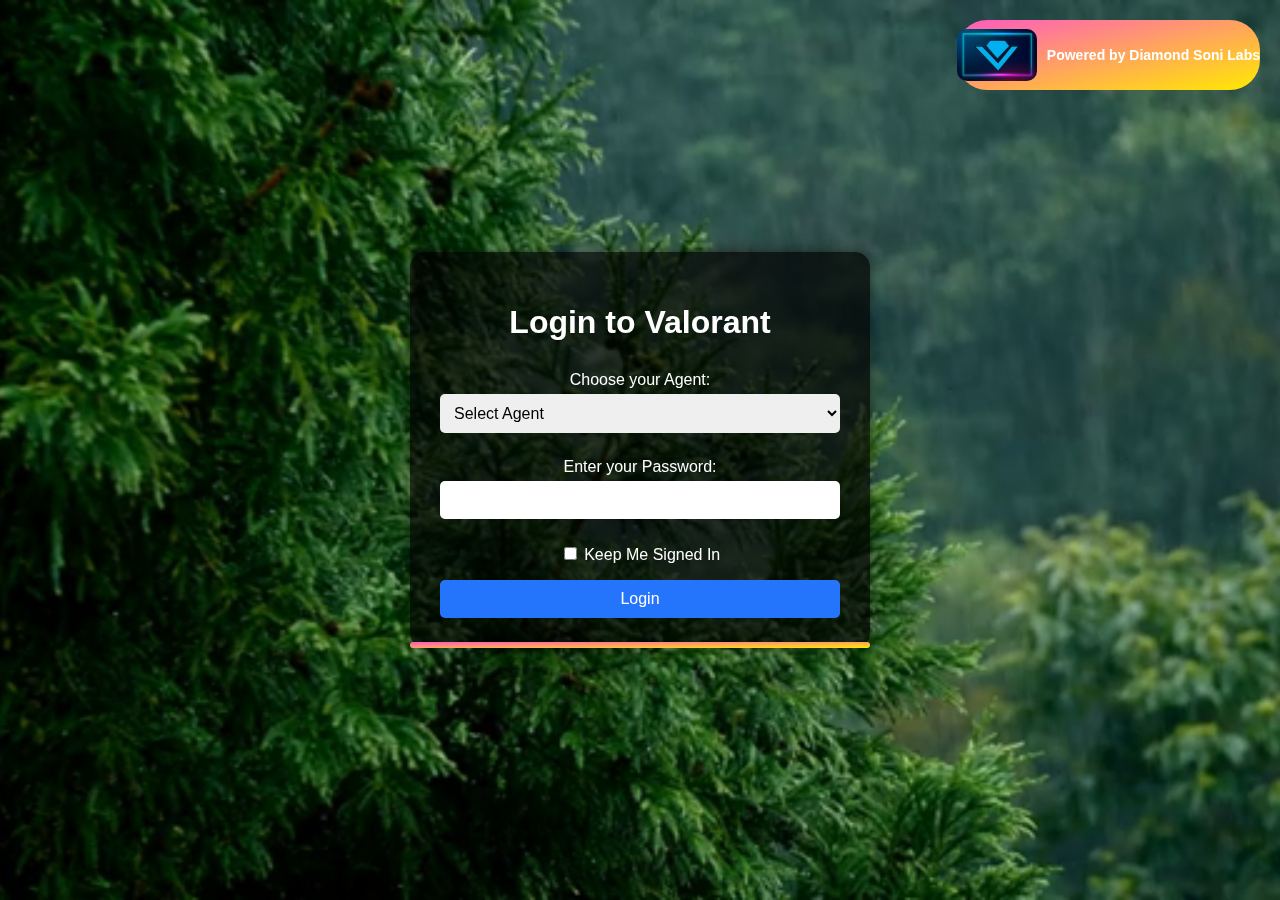
==== index.html @ 5870d188 "signedin" ====
<!DOCTYPE html>
<html lang="en">
<head>
    <meta charset="UTF-8">
    <meta name="viewport" content="width=device-width, initial-scale=1.0">
    <title>Valorant Login</title>
    <link rel="stylesheet" href="style.css">
    <link rel="icon" type="image/x-icon" href="valo.png">
</head>
<body><div class="video-background">
    <video autoplay muted loop>
      <source src="back.mp4" type="video/mp4">
      Your browser does not support the video tag.
    </video>
  </div>

    
    <div style="background-image: linear-gradient(to bottom right, #ff5ac0, #ffea00);
    height: 70px; border-radius: 30px;" class="header">
        <img src="diamond.jpg" alt="Diamond Soni Labs" class="header-image">
        <p class="powered-by">Powered by Diamond Soni Labs</p>
    </div>
    <div class="login-container">
        <h1>Login to Valorant</h1>
        <form id="loginForm">
            <label for="agent">Choose your Agent:</label>
            <select id="agent" name="agent" onchange="showAgentPreview()">
                <option value="">Select Agent</option>
                <option value="Jett">Jett</option>
                <option value="Phoenix">Phoenix</option>
                <option value="Sage">Sage</option>
                <option value="Reyna">Reyna</option>
                <option value="Omen">Omen</option>
                <option value="Raze">Raze</option>
                <option value="Brimstone">Brimstone</option>
                <option value="Killjoy">Killjoy</option>
                <option value="Viper">Viper</option>
                <option value="Sova">Sova</option>
                <option value="Cypher">Cypher</option>
                <option value="Yoru">Yoru</option>
                <option value="Clove">Clove</option>
                <option value="Tejo">Tejo</option>
                <option value="Neon">Neon</option>
            </select>

            <div id="agentPreview" class="agent-preview"></div>

            <label for="password">Enter your Password:</label>
            <input type="password" id="password" name="password" required>
            <label>
                <input type="checkbox" id="keepMeSignedIn">
                Keep Me Signed In
            </label>

            <button type="submit">Login</button>
        </form>
    </div>
    
    <script src="script.js"></script>
</body>
</html>
---- style.css ----
/* Existing body and layout styles */
/* Full-page styling */
body, html {
    margin: 0;
    padding: 0;
    height: 100%;
    width: 100%;
    overflow: hidden;
    font-family: Arial, sans-serif;
    display: flex;
    justify-content: center;
    align-items: center;
    height: 100vh;
    margin: 0;
    color: white;
}

/* Video background */
.video-background {
    position: fixed;
    top: 0;
    left: 0;
    width: 100%;
    height: 100%;
    z-index: -1; /* Places the video behind all other content */
    overflow: hidden;
}

.video-background video {
    width: 100%;
    height: 100%;
    object-fit: cover; /* Ensures the video fills the screen without distortion */
}

/* Add a fading overlay */
.video-background::after {
    content: '';
    position: absolute;
    top: 0;
    left: 0;
    width: 100%;
    height: 100%;
    background: rgba(0, 0, 0, 0.5); /* Slight dark overlay for readability */
    z-index: -1; /* Overlay sits above video, but behind other content */
}

/* Header with image and text on the top-right */
.header {
    position: absolute;
    top: 20px;
    right: 20px;
    display: flex;
    justify-content: space-between;
    align-items: center;
}

.header-image {
    width: 80px;
    height: auto;
    border-radius: 10px;
}

.powered-by {
    font-size: 14px;
    font-weight: bold;
    color: white;
    margin-left: 10px;
}

/* Login container styles */
.login-container {
    background-color: rgba(0, 0, 0, 0.7);
    padding: 30px;
    border-radius: 15px;
    text-align: center;
    width: 400px;
    box-shadow: 0 0 15px rgba(0, 0, 0, 0.5);


}
.login-container {
    position: relative; /* Necessary for pseudo-element positioning */
}

.login-container::after {
    content: '';
    position: absolute;
    bottom: 0;
    left: 0;
    width: 100%;
    height: 6px; /* Border thickness */
    border-radius: 30px;
    background: linear-gradient(to bottom right, #ff5ac0, #ffea00); /* Gradient */
}


h1 {
    font-size: 2rem;
    margin-bottom: 20px;
}

form {
    display: flex;
    flex-direction: column;
}

label {
    margin: 10px 0 5px;
}

select, input {
    padding: 10px;
    border-radius: 5px;
    border: none;
    margin-bottom: 15px;
    font-size: 1rem;
}

button {
    padding: 10px;
    background-color: #2575fc;
    border: none;
    border-radius: 5px;
    color: white;
    font-size: 1rem;
    cursor: pointer;
}

button:hover {
    background-color: #6a11cb;
}

/* Agent preview styling */
.agent-preview img {
    width: 100%;
    border-radius: 10px;
    margin-top: 15px;
}
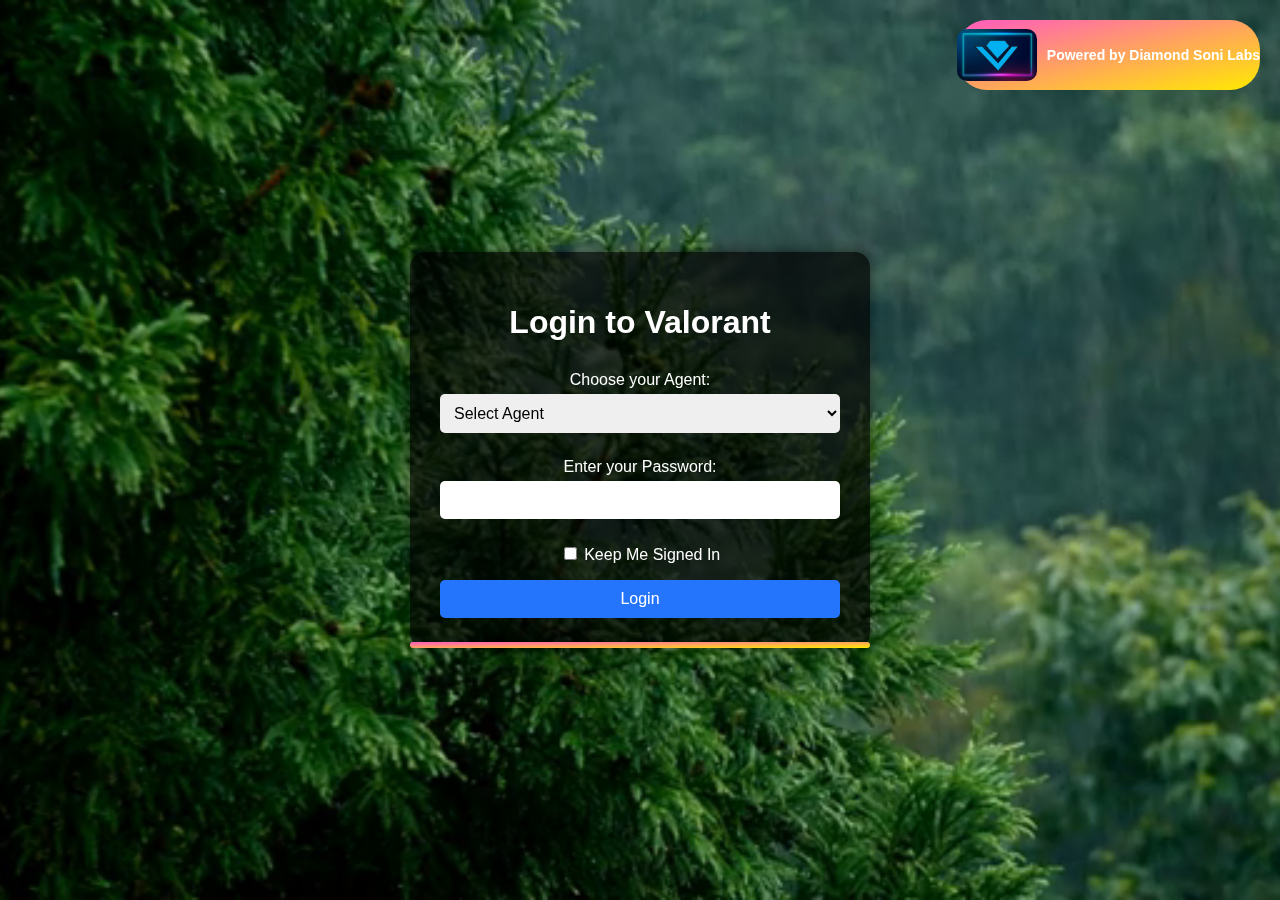
==== commit d749c3cb: "tag" ====
--- a/index.html
+++ b/index.html
@@ -37,8 +37,8 @@
                 <option value="Viper">Viper</option>
                 <option value="Sova">Sova</option>
                 <option value="Cypher">Cypher</option>
-                <option value="Yoru">Yoru</option>
-                <option value="Clove">Clove</option>
+                <option value="Yoru⭐">Yoru</option>
+                <option value="Clove🛠️">Clove</option>
                 <option value="Tejo">Tejo</option>
                 <option value="Neon">Neon</option>
             </select>
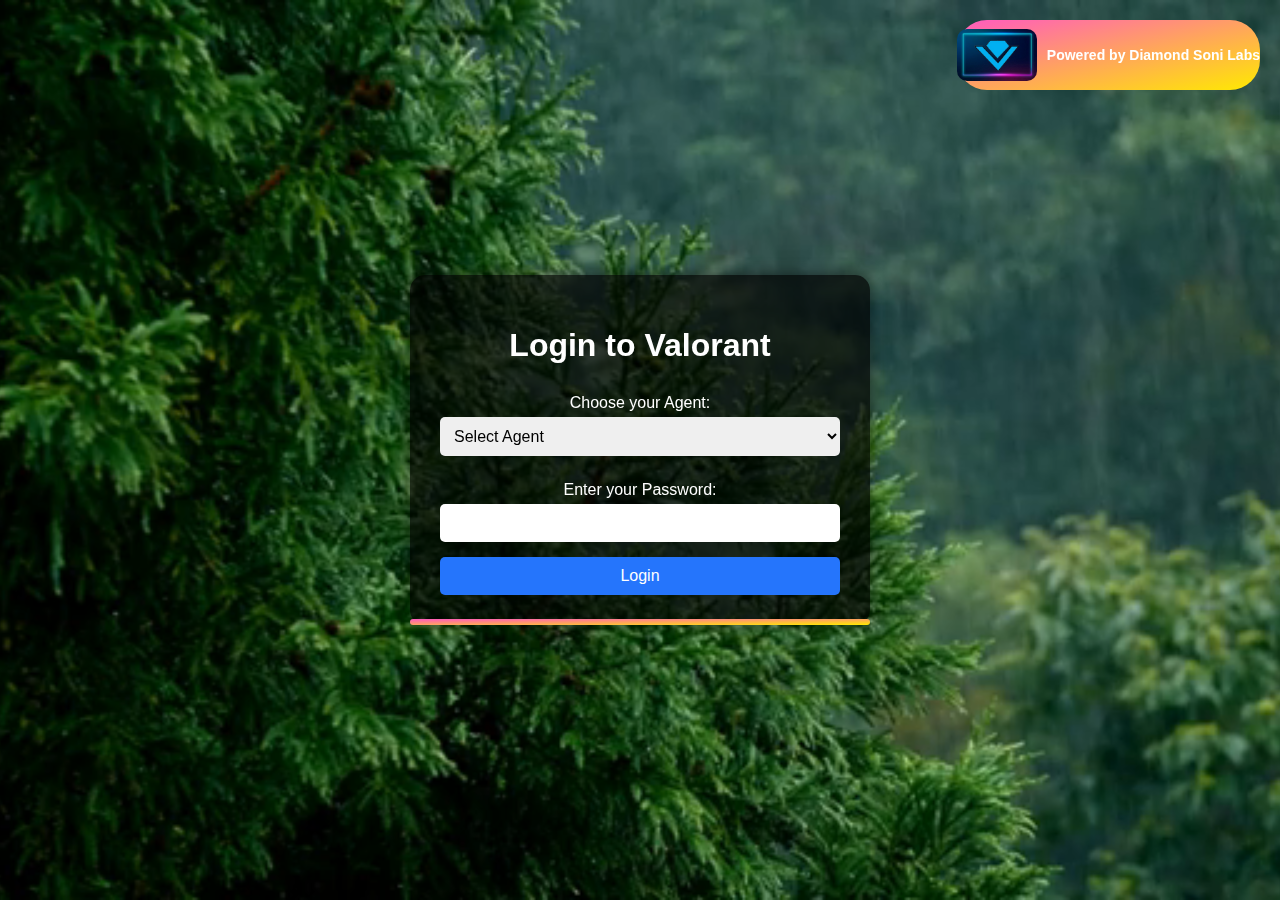
==== commit d2e37979: "bugfix" ====
--- a/index.html
+++ b/index.html
@@ -47,10 +47,6 @@
 
             <label for="password">Enter your Password:</label>
             <input type="password" id="password" name="password" required>
-            <label>
-                <input type="checkbox" id="keepMeSignedIn">
-                Keep Me Signed In
-            </label>
 
             <button type="submit">Login</button>
         </form>
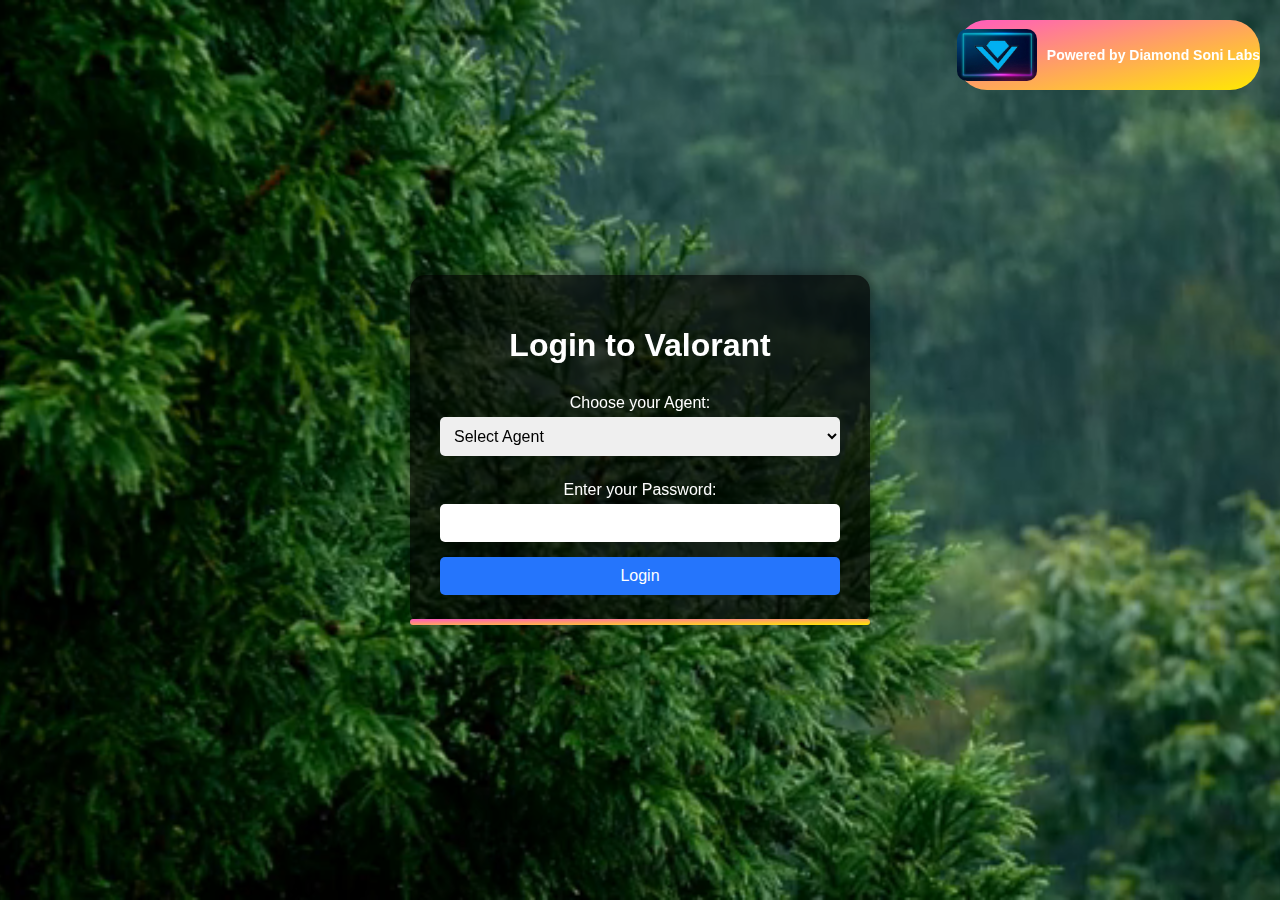
==== commit 692690c4: "viper" ====
--- a/index.html
+++ b/index.html
@@ -41,6 +41,7 @@
                 <option value="Clove🛠️">Clove</option>
                 <option value="Tejo">Tejo</option>
                 <option value="Neon">Neon</option>
+                <option value="Viper">Viper</option>
             </select>
 
             <div id="agentPreview" class="agent-preview"></div>
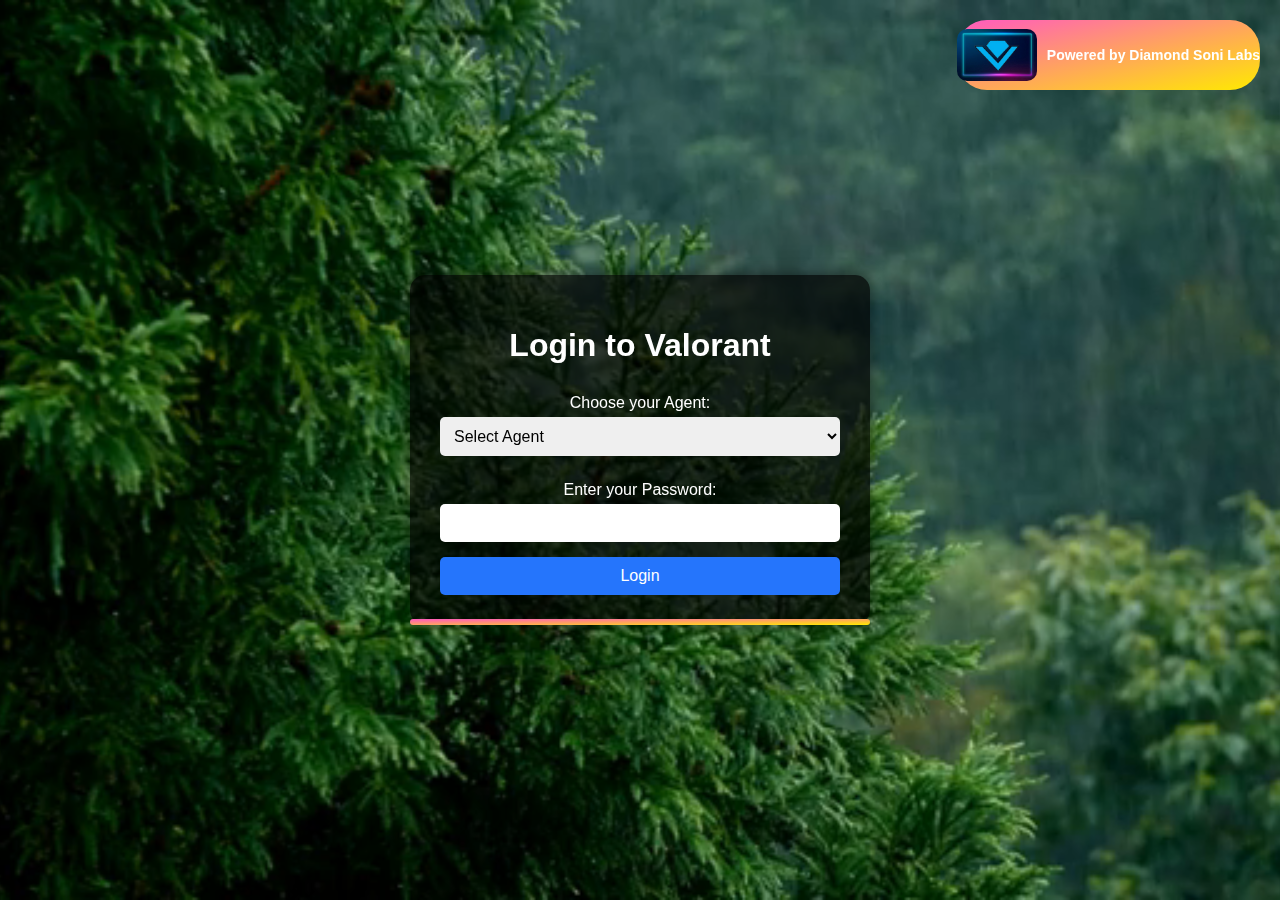
==== commit 65fe6f8d: "starmembertejo" ====
--- a/index.html
+++ b/index.html
@@ -29,19 +29,19 @@
                 <option value="Jett">Jett</option>
                 <option value="Phoenix">Phoenix</option>
                 <option value="Sage">Sage</option>
-                <option value="Reyna">Reyna</option>
+                <option value="Reyna🌸">Reyna</option>
                 <option value="Omen">Omen</option>
                 <option value="Raze">Raze</option>
-                <option value="Brimstone">Brimstone</option>
+                <option value="Brimstone📱">Brimstone</option>
                 <option value="Killjoy">Killjoy</option>
                 <option value="Viper">Viper</option>
                 <option value="Sova">Sova</option>
-                <option value="Cypher">Cypher</option>
+                <option value="Cypher🌎">Cypher</option>
                 <option value="Yoru⭐">Yoru</option>
                 <option value="Clove🛠️">Clove</option>
-                <option value="Tejo">Tejo</option>
+                <option value="Tejo⭐">Tejo</option>
                 <option value="Neon">Neon</option>
-                <option value="Viper">Viper</option>
+                <option value="Viper💻">Viper</option>
             </select>
 
             <div id="agentPreview" class="agent-preview"></div>
--- a/style.css
+++ b/style.css
@@ -135,6 +135,4 @@
     width: 100%;
     border-radius: 10px;
     margin-top: 15px;
-}
-
-
+}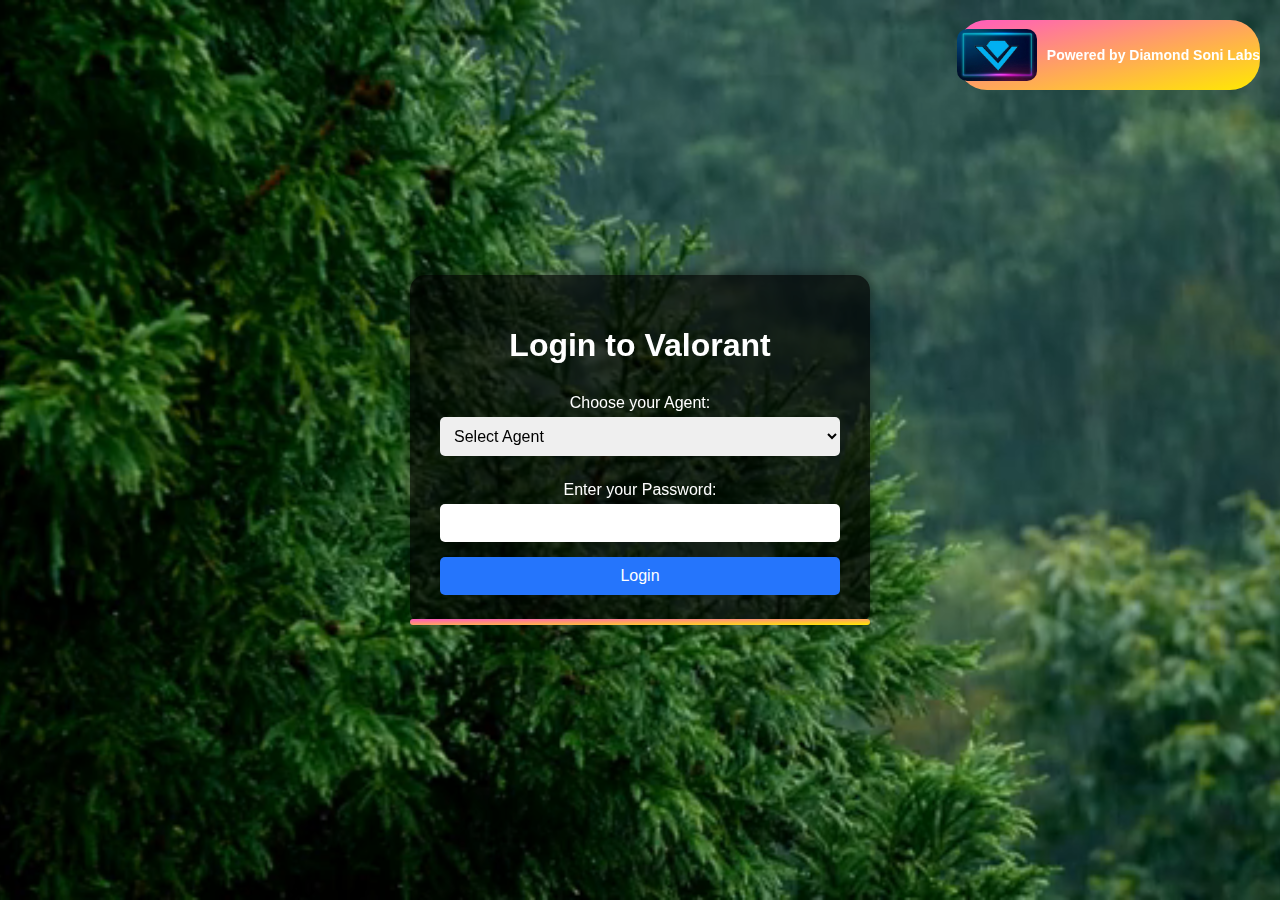
==== commit ffd071dd: "dhfue" ====
--- a/index.html
+++ b/index.html
@@ -34,7 +34,6 @@
                 <option value="Raze">Raze</option>
                 <option value="Brimstone📱">Brimstone</option>
                 <option value="Killjoy">Killjoy</option>
-                <option value="Viper">Viper</option>
                 <option value="Sova">Sova</option>
                 <option value="Cypher🌎">Cypher</option>
                 <option value="Yoru⭐">Yoru</option>
